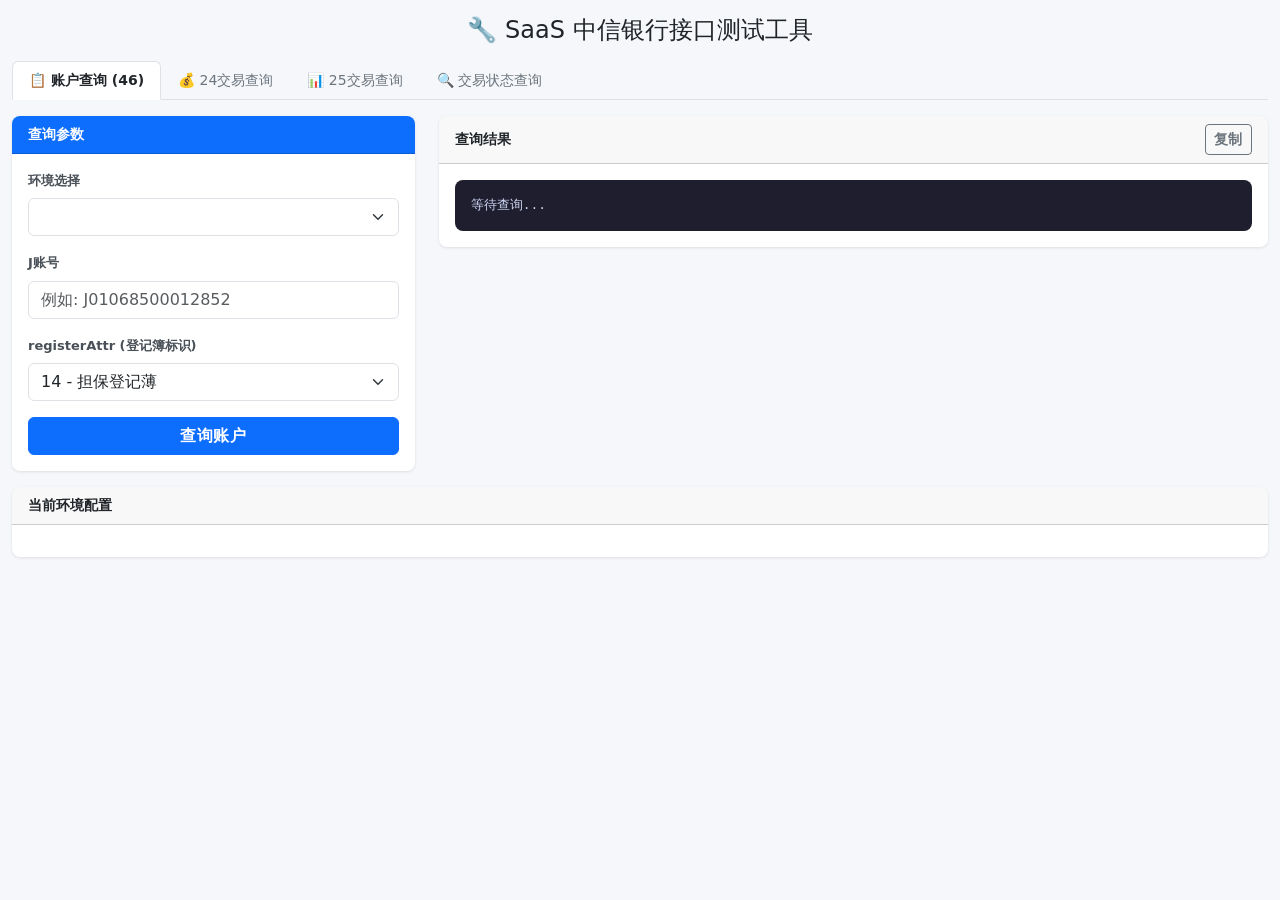
==== saas-zx-test-ui/target/classes/static/index.html @ e5513681 "简单测试类" ====
<!DOCTYPE html>
<html lang="zh-CN">
<head>
    <meta charset="UTF-8">
    <meta name="viewport" content="width=device-width, initial-scale=1.0">
    <title>SaaS ZX 测试工具</title>
    <link href="https://cdn.jsdelivr.net/npm/bootstrap@5.3.3/dist/css/bootstrap.min.css" rel="stylesheet">
    <link href="css/style.css" rel="stylesheet">
</head>
<body>
<div class="container-fluid py-3">
    <h4 class="mb-3 text-center">🔧 SaaS 中信银行接口测试工具</h4>

    <!-- Tab 导航 -->
    <ul class="nav nav-tabs" id="mainTab" role="tablist">
        <li class="nav-item" role="presentation">
            <button class="nav-link active" id="acct-tab" data-bs-toggle="tab" data-bs-target="#acctPanel" type="button" role="tab">📋 账户查询 (46)</button>
        </li>
        <li class="nav-item" role="presentation">
            <button class="nav-link" id="trans24-tab" data-bs-toggle="tab" data-bs-target="#trans24Panel" type="button" role="tab">💰 24交易查询</button>
        </li>
        <li class="nav-item" role="presentation">
            <button class="nav-link" id="trans25-tab" data-bs-toggle="tab" data-bs-target="#trans25Panel" type="button" role="tab">📊 25交易查询</button>
        </li>
        <li class="nav-item" role="presentation">
            <button class="nav-link" id="status-tab" data-bs-toggle="tab" data-bs-target="#statusPanel" type="button" role="tab">🔍 交易状态查询</button>
        </li>
    </ul>

    <div class="tab-content mt-3" id="mainTabContent">

        <!-- ========== 账户查询 (46) ========== -->
        <div class="tab-pane fade show active" id="acctPanel" role="tabpanel">
            <div class="row">
                <div class="col-md-4">
                    <div class="card">
                        <div class="card-header bg-primary text-white">查询参数</div>
                        <div class="card-body">
                            <div class="mb-3">
                                <label class="form-label">环境选择</label>
                                <select class="form-select" id="acct-env">
                                    <!-- 动态填充 -->
                                </select>
                            </div>
                            <div class="mb-3">
                                <label class="form-label">J账号</label>
                                <input type="text" class="form-control" id="acct-no" placeholder="例如: J01068500012852">
                            </div>
                            <div class="mb-3">
                                <label class="form-label">registerAttr (登记簿标识)</label>
                                <select class="form-select" id="acct-register-attr">
                                    <option value="01">01 - 公共调账登记簿</option>
                                    <option value="12">12 - 自有资金登记薄</option>
                                    <option value="14" selected>14 - 担保登记薄</option>
                                    <option value="00">00 - 默认</option>
                                </select>
                            </div>
                            <button class="btn btn-primary w-100" onclick="queryAcctInfo()" id="btn-acct">
                                <span class="spinner-border spinner-border-sm d-none" id="spinner-acct"></span>
                                查询账户
                            </button>
                        </div>
                    </div>
                </div>
                <div class="col-md-8">
                    <div class="card">
                        <div class="card-header d-flex justify-content-between align-items-center">
                            <span>查询结果</span>
                            <button class="btn btn-sm btn-outline-secondary" onclick="copyResult('acct-result')">复制</button>
                        </div>
                        <div class="card-body">
                            <pre id="acct-result" class="result-json">等待查询...</pre>
                        </div>
                    </div>
                </div>
            </div>
        </div>

        <!-- ========== 24交易查询 ========== -->
        <div class="tab-pane fade" id="trans24Panel" role="tabpanel">
            <div class="row">
                <div class="col-md-4">
                    <div class="card">
                        <div class="card-header bg-success text-white">查询参数</div>
                        <div class="card-body">
                            <div class="mb-3">
                                <label class="form-label">环境选择</label>
                                <select class="form-select" id="trans24-env">
                                    <!-- 动态填充 -->
                                </select>
                            </div>
                            <div class="mb-3">
                                <label class="form-label">交易日期</label>
                                <input type="date" class="form-control" id="trans24-date">
                            </div>
                            <div class="mb-3">
                                <label class="form-label">J账号</label>
                                <input type="text" class="form-control" id="trans24-acct-no" placeholder="例如: J01068500000101">
                            </div>
                            <div class="mb-3">
                                <label class="form-label">TRANS_TYPE (交易类型)</label>
                                <select class="form-select" id="trans24-type">
                                    <option value="01">01 - 入金分账</option>
                                    <option value="02">02 - 交易划转</option>
                                    <option value="03">03 - 提现</option>
                                    <option value="04">04 - 提现手续费</option>
                                    <option value="05">05 - 提现退汇</option>
                                    <option value="06">06 - 渠道来账</option>
                                    <option value="98">98 - 所有(明细类型)</option>
                                    <option value="99" selected>99 - 所有(汇总类型)</option>
                                </select>
                            </div>
                            <div class="mb-3">
                                <label class="form-label">registerAttr (登记簿标识)</label>
                                <select class="form-select" id="trans24-register-attr">
                                    <option value="01">01 - 公共调账登记簿</option>
                                    <option value="12">12 - 自有资金登记薄</option>
                                    <option value="13">13 - 担保登记薄</option>
                                    <option value="17">17 - 待结算手续费登记簿</option>
                                </select>
                            </div>
                            <div class="mb-3">
                                <label class="form-label">页码 (PAGE)</label>
                                <input type="number" class="form-control" id="trans24-page" value="1" min="1">
                            </div>
                            <button class="btn btn-success w-100" onclick="queryTransDetail24()" id="btn-trans24">
                                <span class="spinner-border spinner-border-sm d-none" id="spinner-trans24"></span>
                                查询24交易
                            </button>
                        </div>
                    </div>
                </div>
                <div class="col-md-8">
                    <div class="card">
                        <div class="card-header d-flex justify-content-between align-items-center">
                            <span>查询结果</span>
                            <button class="btn btn-sm btn-outline-secondary" onclick="copyResult('trans24-result')">复制</button>
                        </div>
                        <div class="card-body">
                            <pre id="trans24-result" class="result-json">等待查询...</pre>
                        </div>
                    </div>
                </div>
            </div>
        </div>

        <!-- ========== 25交易查询 ========== -->
        <div class="tab-pane fade" id="trans25Panel" role="tabpanel">
            <div class="row">
                <div class="col-md-4">
                    <div class="card">
                        <div class="card-header bg-info text-white">查询参数</div>
                        <div class="card-body">
                            <div class="mb-3">
                                <label class="form-label">环境选择</label>
                                <select class="form-select" id="trans25-env">
                                    <!-- 动态填充 -->
                                </select>
                                <div class="form-text">25接口 mchntMbrId 从所选环境自动获取</div>
                            </div>
                            <div class="mb-3">
                                <label class="form-label">交易日期</label>
                                <input type="date" class="form-control" id="trans25-date">
                            </div>
                            <div class="mb-3">
                                <label class="form-label">TRANS_TYPE (交易类型)</label>
                                <select class="form-select" id="trans25-type">
                                    <option value="01">01 - 转账入金</option>
                                    <option value="02">02 - 退汇</option>
                                    <option value="03">03 - 支付渠道入金</option>
                                    <option value="04">04 - 提现</option>
                                    <option value="05">05 - 退款（预留）</option>
                                    <option value="99" selected>99 - 所有</option>
                                </select>
                            </div>
                            <div class="mb-3">
                                <label class="form-label">页码 (PAGE)</label>
                                <input type="number" class="form-control" id="trans25-page" value="1" min="1">
                            </div>
                            <button class="btn btn-info w-100 text-white" onclick="queryTransDetail25()" id="btn-trans25">
                                <span class="spinner-border spinner-border-sm d-none" id="spinner-trans25"></span>
                                查询25交易
                            </button>
                        </div>
                    </div>
                </div>
                <div class="col-md-8">
                    <div class="card">
                        <div class="card-header d-flex justify-content-between align-items-center">
                            <span>查询结果</span>
                            <button class="btn btn-sm btn-outline-secondary" onclick="copyResult('trans25-result')">复制</button>
                        </div>
                        <div class="card-body">
                            <pre id="trans25-result" class="result-json">等待查询...</pre>
                        </div>
                    </div>
                </div>
            </div>
        </div>

        <!-- ========== 交易状态查询 (74/87) ========== -->
        <div class="tab-pane fade" id="statusPanel" role="tabpanel">
            <div class="row">
                <div class="col-md-4">
                    <div class="card">
                        <div class="card-header bg-warning text-dark">查询参数</div>
                        <div class="card-body">
                            <div class="mb-3">
                                <label class="form-label">环境选择</label>
                                <select class="form-select" id="status-env"></select>
                            </div>
                            <div class="mb-3">
                                <label class="form-label">查询类型</label>
                                <select class="form-select" id="status-query-type" onchange="toggleStatusFields()">
                                    <option value="74_withdraw">74 - 提现查询 (仅需BUSS_ID)</option>
                                    <option value="74_transfer">74 - 交易查询 (转账/消费)</option>
                                    <option value="87">87 - 提现状态查询</option>
                                </select>
                            </div>
                            <div class="mb-3">
                                <label class="form-label">J账号</label>
                                <input type="text" class="form-control" id="status-acct-no" placeholder="例如: J01068500003668">
                            </div>
                            <div class="mb-3">
                                <label class="form-label">原始交易日期</label>
                                <input type="date" class="form-control" id="status-date">
                            </div>

                            <!-- 74-提现查询: 只需 BUSS_ID -->
                            <div id="pay-withdraw-fields">
                                <hr class="my-2">
                                <small class="text-muted">提现查询参数</small>
                                <div class="mb-2 mt-2">
                                    <label class="form-label">BUSS_ID (商户订单号) <span class="text-danger">*</span></label>
                                    <input type="text" class="form-control form-control-sm" id="status-wd-buss-id" placeholder="必填">
                                </div>
                            </div>

                            <!-- 74-交易查询: BUSS_ID + BUSS_SUB_ID + TRANS_TYPE -->
                            <div id="pay-transfer-fields" style="display:none">
                                <hr class="my-2">
                                <small class="text-muted">交易查询参数 (转账/消费)</small>
                                <div class="mb-2 mt-2">
                                    <label class="form-label">BUSS_ID (商户订单号) <span class="text-danger">*</span></label>
                                    <input type="text" class="form-control form-control-sm" id="status-tf-buss-id" placeholder="必填">
                                </div>
                                <div class="mb-2">
                                    <label class="form-label">BUSS_SUB_ID (商户子订单号) <span class="text-danger">*</span></label>
                                    <input type="text" class="form-control form-control-sm" id="status-tf-buss-sub-id" placeholder="必填, 例如: xxx104">
                                </div>
                                <div class="mb-2">
                                    <label class="form-label">TRANS_TYPE (交易类型) <span class="text-danger">*</span></label>
                                    <select class="form-select form-select-sm" id="status-tf-trans-type">
                                        <option value="01" selected>01 - 退款</option>
                                    </select>
                                </div>
                            </div>

                            <!-- 87-提现状态 专用字段 -->
                            <div id="withdraw-fields" style="display:none">
                                <hr class="my-2">
                                <small class="text-muted">提现状态查询参数</small>
                                <div class="mb-2 mt-2">
                                    <label class="form-label">ORI_TRANS_SSN (原始交易流水号)</label>
                                    <input type="text" class="form-control form-control-sm" id="status-ori-trans-ssn" placeholder="例如: SG0G0004232497">
                                </div>
                                <div class="mb-2">
                                    <label class="form-label">交易金额 (transAmt)</label>
                                    <input type="text" class="form-control form-control-sm" id="status-trans-amt" placeholder="可选, 例如: 100">
                                </div>
                                <div class="mb-2">
                                    <label class="form-label">时间戳 (timeStampe)</label>
                                    <input type="text" class="form-control form-control-sm" id="status-timestamp" placeholder="可选, 例如: 2024-05-15-09.27.56.845086">
                                </div>
                            </div>

                            <button class="btn btn-warning w-100 mt-2" onclick="queryTransStatus()" id="btn-status">
                                <span class="spinner-border spinner-border-sm d-none" id="spinner-status"></span>
                                查询交易状态
                            </button>
                        </div>
                    </div>
                </div>
                <div class="col-md-8">
                    <div class="card">
                        <div class="card-header d-flex justify-content-between align-items-center">
                            <span>查询结果</span>
                            <button class="btn btn-sm btn-outline-secondary" onclick="copyResult('status-result')">复制</button>
                        </div>
                        <div class="card-body">
                            <pre id="status-result" class="result-json">等待查询...</pre>
                        </div>
                    </div>
                </div>
            </div>
        </div>

    </div>

    <!-- 环境信息展示 -->
    <div class="card mt-3">
        <div class="card-header">当前环境配置</div>
        <div class="card-body">
            <div id="env-info" class="row">
                <!-- 动态填充 -->
            </div>
        </div>
    </div>
</div>

<script src="https://cdn.jsdelivr.net/npm/bootstrap@5.3.3/dist/js/bootstrap.bundle.min.js"></script>
<script src="js/app.js"></script>
</body>
</html>
---- saas-zx-test-ui/target/classes/static/css/style.css ----
body {
    background-color: #f5f7fa;
    font-size: 14px;
}

.result-json {
    background-color: #1e1e2e;
    color: #cdd6f4;
    padding: 16px;
    border-radius: 8px;
    max-height: 600px;
    overflow: auto;
    font-family: 'Menlo', 'Consolas', 'Courier New', monospace;
    font-size: 13px;
    line-height: 1.5;
    white-space: pre-wrap;
    word-wrap: break-word;
    margin-bottom: 0;
}

.card {
    border: none;
    box-shadow: 0 1px 3px rgba(0, 0, 0, 0.1);
    border-radius: 8px;
}

.card-header {
    border-radius: 8px 8px 0 0 !important;
    font-weight: 600;
}

.nav-tabs .nav-link {
    font-weight: 500;
    color: #6c757d;
}

.nav-tabs .nav-link.active {
    color: #212529;
    font-weight: 600;
}

.form-label {
    font-weight: 600;
    font-size: 13px;
    color: #495057;
}

.btn {
    font-weight: 600;
    letter-spacing: 0.5px;
}

.env-badge {
    display: inline-block;
    padding: 2px 8px;
    border-radius: 4px;
    font-size: 12px;
    font-weight: 600;
}

.env-test {
    background-color: #fff3cd;
    color: #856404;
}

.env-prod {
    background-color: #f8d7da;
    color: #721c24;
}

.env-brand-lsym {
    background-color: #d1ecf1;
    color: #0c5460;
}

.env-brand-mdl {
    background-color: #d4edda;
    color: #155724;
}
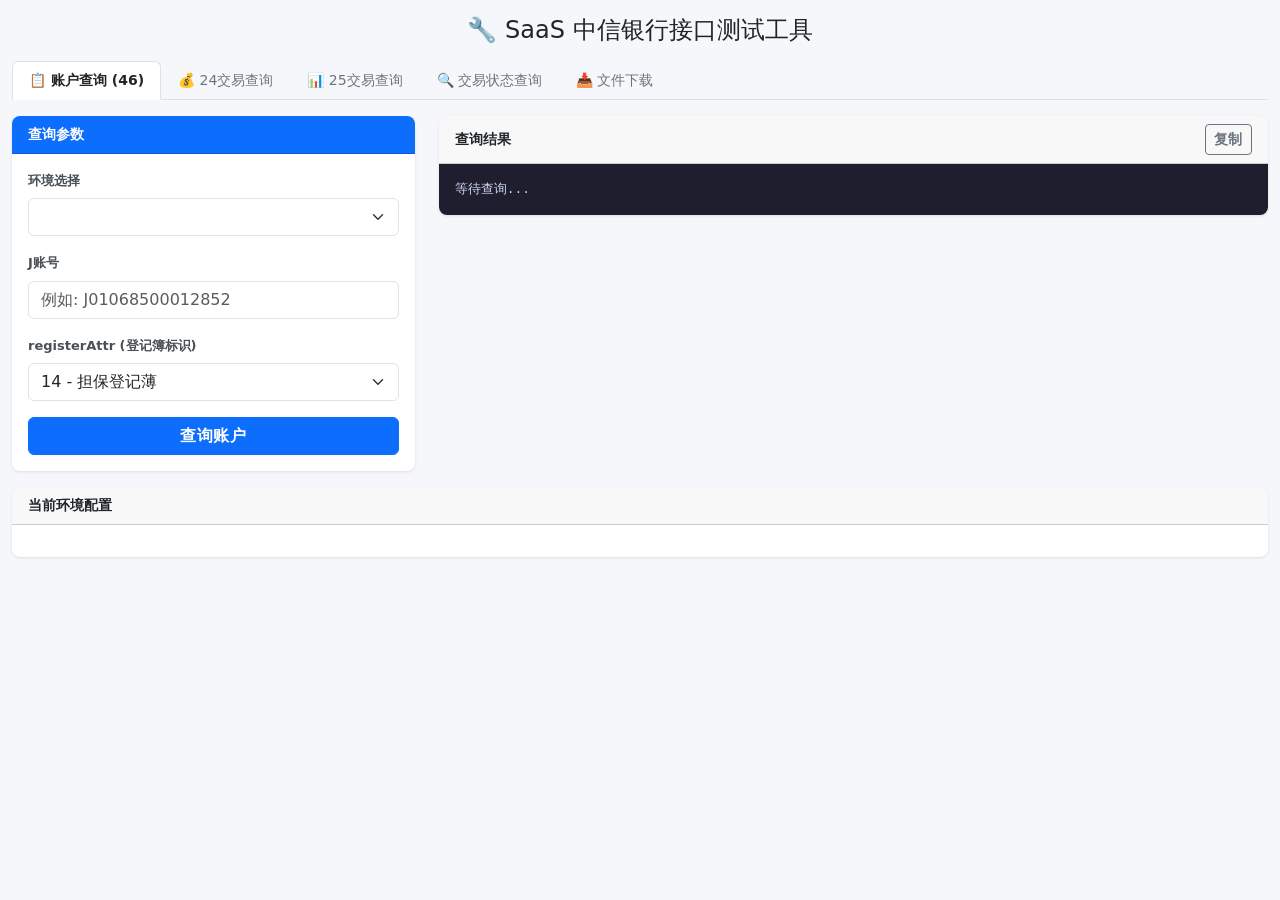
==== commit 9bf2f86f: "简单测试类" ====
--- a/saas-zx-test-ui/target/classes/static/index.html
+++ b/saas-zx-test-ui/target/classes/static/index.html
@@ -25,6 +25,9 @@
         <li class="nav-item" role="presentation">
             <button class="nav-link" id="status-tab" data-bs-toggle="tab" data-bs-target="#statusPanel" type="button" role="tab">🔍 交易状态查询</button>
         </li>
+        <li class="nav-item" role="presentation">
+            <button class="nav-link" id="download-tab" data-bs-toggle="tab" data-bs-target="#downloadPanel" type="button" role="tab">📥 文件下载</button>
+        </li>
     </ul>
 
     <div class="tab-content mt-3" id="mainTabContent">
@@ -63,7 +66,7 @@
                     </div>
                 </div>
                 <div class="col-md-8">
-                    <div class="card">
+                    <div class="card result-card">
                         <div class="card-header d-flex justify-content-between align-items-center">
                             <span>查询结果</span>
                             <button class="btn btn-sm btn-outline-secondary" onclick="copyResult('acct-result')">复制</button>
@@ -131,7 +134,7 @@
                     </div>
                 </div>
                 <div class="col-md-8">
-                    <div class="card">
+                    <div class="card result-card">
                         <div class="card-header d-flex justify-content-between align-items-center">
                             <span>查询结果</span>
                             <button class="btn btn-sm btn-outline-secondary" onclick="copyResult('trans24-result')">复制</button>
@@ -185,7 +188,7 @@
                     </div>
                 </div>
                 <div class="col-md-8">
-                    <div class="card">
+                    <div class="card result-card">
                         <div class="card-header d-flex justify-content-between align-items-center">
                             <span>查询结果</span>
                             <button class="btn btn-sm btn-outline-secondary" onclick="copyResult('trans25-result')">复制</button>
@@ -282,7 +285,7 @@
                     </div>
                 </div>
                 <div class="col-md-8">
-                    <div class="card">
+                    <div class="card result-card">
                         <div class="card-header d-flex justify-content-between align-items-center">
                             <span>查询结果</span>
                             <button class="btn btn-sm btn-outline-secondary" onclick="copyResult('status-result')">复制</button>
@@ -295,7 +298,114 @@
             </div>
         </div>
 
-    </div>
+        <!-- ========== 文件下载 (01/02/14) ========== -->
+        <div class="tab-pane fade" id="downloadPanel" role="tabpanel">
+            <div class="row">
+                <div class="col-md-4">
+                    <div class="card">
+                        <div class="card-header bg-secondary text-white">📥 文件下载</div>
+                        <div class="card-body">
+                            <div class="mb-3">
+                                <label class="form-label">环境选择</label>
+                                <select class="form-select" id="download-env"></select>
+                            </div>
+                            <div class="mb-3">
+                                <label class="form-label">下载类型 (bizFunc)</label>
+                                <select class="form-select" id="download-bizfunc" onchange="toggleDownloadFields()">
+                                    <option value="02" selected>02 - 电子回执获取</option>
+                                    <option value="01">01 - SFTP文件下载</option>
+                                    <option value="14">14 - 登记簿明细打印</option>
+                                </select>
+                            </div>
+
+                            <!-- bizFunc=01 -->
+                            <div id="dl-01-fields" style="display:none">
+                                <hr class="my-2">
+                                <small class="text-muted">SFTP文件下载参数</small>
+                                <div class="mb-2 mt-2">
+                                    <label class="form-label">文件传输类型</label>
+                                    <select class="form-select form-select-sm" id="dl-01-transtype">
+                                        <option value="MSG" selected>MSG - 大报文返回</option>
+                                        <option value="SFTP">SFTP - 推送到FTP服务器</option>
+                                    </select>
+                                </div>
+                            </div>
+
+                            <!-- bizFunc=02 -->
+                            <div id="dl-02-fields">
+                                <hr class="my-2">
+                                <small class="text-muted">电子回执获取参数</small>
+                                <div class="mb-2 mt-2">
+                                    <label class="form-label">中信交易流水号 (USER_SSN) <span class="text-danger">*</span></label>
+                                    <input type="text" class="form-control form-control-sm" id="dl-02-userssn" placeholder="例如: EMSSBPG2411084086204582341365766">
+                                </div>
+                                <div class="mb-2">
+                                    <label class="form-label">交易日期 (USER_TRANS_DT) <span class="text-danger">*</span></label>
+                                    <input type="text" class="form-control form-control-sm" id="dl-02-transdt" placeholder="yyyyMMdd, 例如: 20241108">
+                                </div>
+                                <div class="mb-2">
+                                    <label class="form-label">交易类型 (TRANS_TYPE) <span class="text-danger">*</span></label>
+                                    <select class="form-select form-select-sm" id="dl-02-transtype">
+                                        <option value="00">00 - 资金划转</option>
+                                        <option value="03">03 - 清分入金</option>
+                                        <option value="04" selected>04 - 智能提现</option>
+                                        <option value="05">05 - 转账入金</option>
+                                        <option value="06">06 - 联机支付</option>
+                                        <option value="07">07 - 联机退款</option>
+                                        <option value="12">12 - 平台付款</option>
+                                        <option value="13">13 - 平台收款</option>
+                                        <option value="14">14 - 批量提现</option>
+                                    </select>
+                                </div>
+                            </div>
+
+                            <!-- bizFunc=14 -->
+                            <div id="dl-14-fields" style="display:none">
+                                <hr class="my-2">
+                                <small class="text-muted">登记簿明细打印参数</small>
+                                <div class="mb-2 mt-2">
+                                    <label class="form-label">用户编号 (acctNo) <span class="text-danger">*</span></label>
+                                    <input type="text" class="form-control form-control-sm" id="dl-14-acctno" placeholder="J开头账号, SM2加密传输">
+                                </div>
+                                <div class="mb-2">
+                                    <label class="form-label">交易起始日期 <span class="text-danger">*</span></label>
+                                    <input type="text" class="form-control form-control-sm" id="dl-14-startdate" placeholder="yyyyMMdd">
+                                </div>
+                                <div class="mb-2">
+                                    <label class="form-label">交易结束日期 <span class="text-danger">*</span></label>
+                                    <input type="text" class="form-control form-control-sm" id="dl-14-enddate" placeholder="yyyyMMdd">
+                                </div>
+                                <div class="mb-2">
+                                    <label class="form-label">资金方向 (可选)</label>
+                                    <select class="form-select form-select-sm" id="dl-14-flag">
+                                        <option value="">全部</option>
+                                        <option value="C">C - 贷（收入）</option>
+                                        <option value="D">D - 借（支出）</option>
+                                    </select>
+                                </div>
+                            </div>
+
+                            <button class="btn btn-secondary w-100 mt-2" onclick="doDownload()" id="btn-download">
+                                <span class="spinner-border spinner-border-sm d-none" id="spinner-download"></span>
+                                📥 下载文件
+                            </button>
+                        </div>
+                    </div>
+                </div>
+                <div class="col-md-8">
+                    <div class="card result-card">
+                        <div class="card-header d-flex justify-content-between align-items-center">
+                            <span>下载状态</span>
+                        </div>
+                        <div class="card-body">
+                            <pre id="download-result" class="result-json">等待下载操作...</pre>
+                        </div>
+                    </div>
+                </div>
+            </div>
+        </div>
+
+    </div><!-- /tab-content -->
 
     <!-- 环境信息展示 -->
     <div class="card mt-3">
--- a/saas-zx-test-ui/target/classes/static/css/style.css
+++ b/saas-zx-test-ui/target/classes/static/css/style.css
@@ -8,14 +8,27 @@
     color: #cdd6f4;
     padding: 16px;
     border-radius: 8px;
-    max-height: 600px;
-    overflow: auto;
+    max-height: 420px;
+    overflow-y: auto;
+    overflow-x: auto;
     font-family: 'Menlo', 'Consolas', 'Courier New', monospace;
     font-size: 13px;
     line-height: 1.5;
     white-space: pre-wrap;
     word-wrap: break-word;
     margin-bottom: 0;
+}
+
+/* 结果区域卡片固定高度，内容滚动 */
+.result-card .card-body {
+    max-height: 460px;
+    overflow: hidden;
+    padding: 0;
+}
+
+.result-card .result-json {
+    border-radius: 0 0 8px 8px;
+    max-height: 420px;
 }
 
 .card {
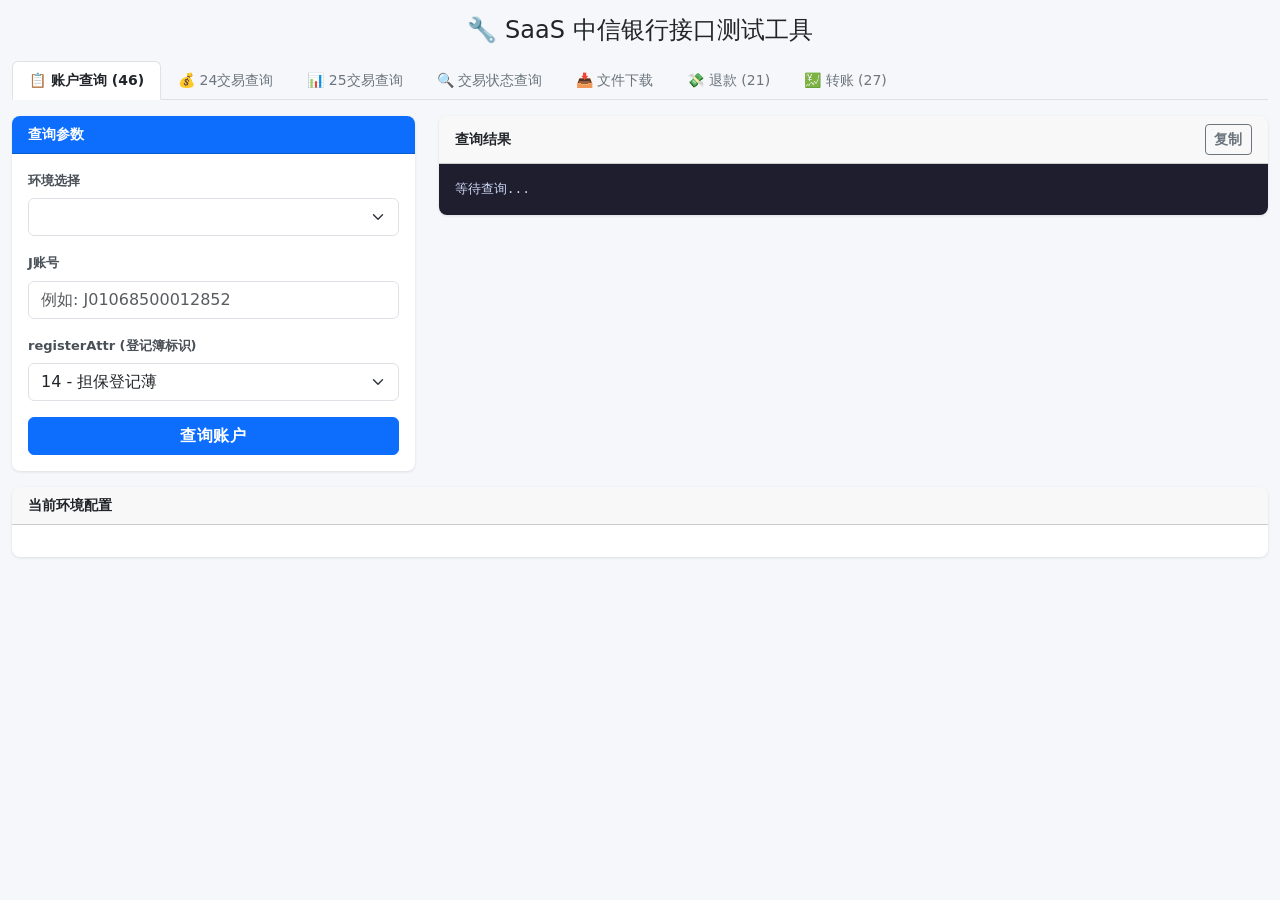
==== commit 32a9deba: "1.小工具增加功能" ====
--- a/saas-zx-test-ui/target/classes/static/index.html
+++ b/saas-zx-test-ui/target/classes/static/index.html
@@ -5,7 +5,7 @@
     <meta name="viewport" content="width=device-width, initial-scale=1.0">
     <title>SaaS ZX 测试工具</title>
     <link href="https://cdn.jsdelivr.net/npm/bootstrap@5.3.3/dist/css/bootstrap.min.css" rel="stylesheet">
-    <link href="css/style.css" rel="stylesheet">
+    <link href="css/style.css?v=20260623a" rel="stylesheet">
 </head>
 <body>
 <div class="container-fluid py-3">
@@ -28,6 +28,12 @@
         <li class="nav-item" role="presentation">
             <button class="nav-link" id="download-tab" data-bs-toggle="tab" data-bs-target="#downloadPanel" type="button" role="tab">📥 文件下载</button>
         </li>
+        <li class="nav-item" role="presentation">
+            <button class="nav-link" id="refund-tab" data-bs-toggle="tab" data-bs-target="#refundPanel" type="button" role="tab">💸 退款 (21)</button>
+        </li>
+        <li class="nav-item" role="presentation">
+            <button class="nav-link" id="transfer-tab" data-bs-toggle="tab" data-bs-target="#transferPanel" type="button" role="tab">💹 转账 (27)</button>
+        </li>
     </ul>
 
     <div class="tab-content mt-3" id="mainTabContent">
@@ -130,6 +136,10 @@
                                 <span class="spinner-border spinner-border-sm d-none" id="spinner-trans24"></span>
                                 查询24交易
                             </button>
+                            <button class="btn btn-outline-success w-100 mt-2" onclick="downloadTransDetail24Csv()" id="btn-trans24-csv">
+                                <span class="spinner-border spinner-border-sm d-none" id="spinner-trans24-csv"></span>
+                                ⬇️ 下载CSV(全部页)
+                            </button>
                         </div>
                     </div>
                 </div>
@@ -183,6 +193,10 @@
                             <button class="btn btn-info w-100 text-white" onclick="queryTransDetail25()" id="btn-trans25">
                                 <span class="spinner-border spinner-border-sm d-none" id="spinner-trans25"></span>
                                 查询25交易
+                            </button>
+                            <button class="btn btn-outline-info w-100 mt-2" onclick="downloadTransDetail25Csv()" id="btn-trans25-csv">
+                                <span class="spinner-border spinner-border-sm d-none" id="spinner-trans25-csv"></span>
+                                ⬇️ 下载CSV(全部页)
                             </button>
                         </div>
                     </div>
@@ -405,6 +419,207 @@
             </div>
         </div>
 
+        <!-- ========== 退款 (21) ========== -->
+        <div class="tab-pane fade" id="refundPanel" role="tabpanel">
+            <div class="row">
+                <div class="col-md-4">
+                    <div class="card">
+                        <div class="card-header bg-danger text-white">退款参数</div>
+                        <div class="card-body">
+                            <div class="mb-3">
+                                <label class="form-label">环境选择</label>
+                                <select class="form-select" id="refund-env"></select>
+                            </div>
+                            <div class="mb-3">
+                                <label class="form-label">FUND_TP (资金类型)</label>
+                                <select class="form-select" id="refund-fundtp">
+                                    <option value="001002" selected>001002 - 测试环境</option>
+                                    <option value="011002">011002 - 生产环境</option>
+                                </select>
+                                <div class="form-text">测试=001002, 生产=011002</div>
+                            </div>
+                            <hr class="my-2">
+                            <small class="text-muted">原支付信息 (二选一)</small>
+                            <div class="mb-2 mt-2">
+                                <label class="form-label">原支付标识方式</label>
+                                <select class="form-select form-select-sm" id="refund-ori-type" onchange="toggleRefundFields()">
+                                    <option value="buss" selected>商户订单号 (ORI_BUSS_ID)</option>
+                                    <option value="ssn">中信侧流水号 (ORI_USER_SSN)</option>
+                                </select>
+                            </div>
+
+                            <!-- BUSS_ID 模式 -->
+                            <div id="refund-ori-buss">
+                                <div class="mb-2">
+                                    <label class="form-label">ORI_BUSS_ID (原支付商户订单号) <span class="text-danger">*</span></label>
+                                    <input type="text" class="form-control form-control-sm" id="refund-oribussid" placeholder="必填">
+                                </div>
+                                <div class="mb-2">
+                                    <label class="form-label">ORI_BUSS_SUB_ID (原支付商户子订单号)</label>
+                                    <input type="text" class="form-control form-control-sm" id="refund-oribussubid" placeholder="可选, 例如: xxx104">
+                                </div>
+                            </div>
+
+                            <!-- USER_SSN 模式 -->
+                            <div id="refund-ori-ssn" style="display:none">
+                                <div class="mb-2">
+                                    <label class="form-label">ORI_USER_SSN (原支付中信侧流水号) <span class="text-danger">*</span></label>
+                                    <input type="text" class="form-control form-control-sm" id="refund-oriuserssn" placeholder="必填, 例如: EMSSBPG2606235844374776860649472">
+                                </div>
+                            </div>
+
+                            <!-- 两种模式都需要的字段 -->
+                            <div class="mb-2">
+                                <label class="form-label">ORI_USER_TRANS_DT (原支付中信侧交易日期) <span class="text-danger">*</span></label>
+                                <input type="text" class="form-control form-control-sm" id="refund-oriusertransdt" placeholder="必填, yyyyMMdd">
+                            </div>
+                            <hr class="my-2">
+                            <small class="text-muted">退款交易信息</small>
+                            <div class="mb-2 mt-2">
+                                <label class="form-label">TRANS_DT (退款日期) <span class="text-danger">*</span></label>
+                                <input type="date" class="form-control form-control-sm" id="refund-transdt">
+                            </div>
+                            <div class="mb-2">
+                                <label class="form-label">TRANS_TM (退款时间) <span class="text-danger">*</span></label>
+                                <input type="text" class="form-control form-control-sm" id="refund-transtm" placeholder="HHmmss, 例如: 164012">
+                            </div>
+                            <hr class="my-2">
+                            <small class="text-muted">原支付交易参与方信息</small>
+                            <div class="mb-2 mt-2">
+                                <label class="form-label">ORI_USER_D_ID (付款方银行用户编号) <span class="text-danger">*</span></label>
+                                <input type="text" class="form-control form-control-sm" id="refund-oriuserdid" placeholder="J开头">
+                            </div>
+                            <div class="mb-2">
+                                <label class="form-label">ORI_USER_D_NM (付款方名称) <span class="text-danger">*</span></label>
+                                <input type="text" class="form-control form-control-sm" id="refund-oriuserdnm" placeholder="例如: 黄大最">
+                            </div>
+                            <div class="mb-2">
+                                <label class="form-label">ORI_USER_C_ID (收款方银行用户编号) <span class="text-danger">*</span></label>
+                                <input type="text" class="form-control form-control-sm" id="refund-oriusercid" placeholder="J开头">
+                            </div>
+                            <div class="mb-2">
+                                <label class="form-label">ORI_USER_C_NM (收款方名称) <span class="text-danger">*</span></label>
+                                <input type="text" class="form-control form-control-sm" id="refund-oriusercnm" placeholder="例如: XX公司">
+                            </div>
+                            <div class="mb-2">
+                                <label class="form-label">ORI_USER_C_AMT (退款金额/分) <span class="text-danger">*</span></label>
+                                <input type="text" class="form-control form-control-sm" id="refund-amt" placeholder="单位: 分, 例如: 100">
+                            </div>
+                            <div class="form-check form-switch mb-2">
+                                <input class="form-check-input" type="checkbox" id="refund-switch" onchange="toggleRefundBtn()">
+                                <label class="form-check-label text-danger" for="refund-switch">☑ 确认参数无误，启用退款</label>
+                            </div>
+                            <button class="btn btn-danger w-100" onclick="queryRefund()" id="btn-refund" disabled>
+                                <span class="spinner-border spinner-border-sm d-none" id="spinner-refund"></span>
+                                💸 发起退款
+                            </button>
+                        </div>
+                    </div>
+                </div>
+                <div class="col-md-8">
+                    <div class="card result-card">
+                        <div class="card-header d-flex justify-content-between align-items-center">
+                            <span>退款结果</span>
+                            <button class="btn btn-sm btn-outline-secondary" onclick="copyResult('refund-result')">复制</button>
+                        </div>
+                        <div class="card-body">
+                            <pre id="refund-result" class="result-json">等待发起退款...</pre>
+                        </div>
+                    </div>
+                </div>
+            </div>
+        </div>
+
+        <!-- ========== 转账 (27) ========== -->
+        <div class="tab-pane fade" id="transferPanel" role="tabpanel">
+            <div class="row">
+                <div class="col-md-4">
+                    <div class="card">
+                        <div class="card-header bg-info text-white">转账参数</div>
+                        <div class="card-body">
+                            <div class="mb-3">
+                                <label class="form-label">环境选择</label>
+                                <select class="form-select" id="transfer-env"></select>
+                            </div>
+                            <div class="mb-3">
+                                <label class="form-label">FUND_TP (资金类型)</label>
+                                <select class="form-select" id="transfer-fundtp">
+                                    <option value="001002" selected>001002 - 测试环境</option>
+                                    <option value="011002">011002 - 生产环境</option>
+                                </select>
+                                <div class="form-text">测试=001002, 生产=011002</div>
+                            </div>
+                            <hr class="my-2">
+                            <small class="text-muted">付款方信息</small>
+                            <div class="mb-2 mt-2">
+                                <label class="form-label">付费方J账号 <span class="text-danger">*</span></label>
+                                <input type="text" class="form-control form-control-sm" id="transfer-outacct" placeholder="J开头, 例如: J01016300000552">
+                            </div>
+                            <div class="mb-2">
+                                <label class="form-label">付费方名称 <span class="text-danger">*</span></label>
+                                <input type="text" class="form-control form-control-sm" id="transfer-outnm" placeholder="例如: 安徽汇旺餐饮管理有限公司">
+                            </div>
+                            <hr class="my-2">
+                            <small class="text-muted">收款方信息</small>
+                            <div class="mb-2 mt-2">
+                                <label class="form-label">收款方J账号 <span class="text-danger">*</span></label>
+                                <input type="text" class="form-control form-control-sm" id="transfer-inacct" placeholder="J开头, 例如: J01016300043403">
+                            </div>
+                            <div class="mb-2">
+                                <label class="form-label">收款方名称 <span class="text-danger">*</span></label>
+                                <input type="text" class="form-control form-control-sm" id="transfer-innm" placeholder="例如: 孙钰惠">
+                            </div>
+                            <hr class="my-2">
+                            <small class="text-muted">交易信息</small>
+                            <div class="mb-2 mt-2">
+                                <label class="form-label">转账金额/分 <span class="text-danger">*</span></label>
+                                <input type="text" class="form-control form-control-sm" id="transfer-amt" placeholder="单位: 分, 例如: 186304">
+                            </div>
+                            <div class="mb-2">
+                                <label class="form-label">BUSS_ID (商户订单号) <span class="text-danger">*</span></label>
+                                <input type="text" class="form-control form-control-sm" id="transfer-bussid" placeholder="例如: 2025011515051344103">
+                            </div>
+                            <div class="mb-2">
+                                <label class="form-label">BUSS_SUB_ID (商户子订单号)</label>
+                                <input type="text" class="form-control form-control-sm" id="transfer-bussubid" placeholder="可选, 例如: 2025011515051344103104R">
+                            </div>
+                            <div class="mb-2">
+                                <label class="form-label">交易日期 <span class="text-danger">*</span></label>
+                                <input type="date" class="form-control form-control-sm" id="transfer-transdt">
+                            </div>
+                            <div class="mb-2">
+                                <label class="form-label">交易时间 <span class="text-danger">*</span></label>
+                                <input type="text" class="form-control form-control-sm" id="transfer-transtm" placeholder="HHmmss, 例如: 163012">
+                            </div>
+                            <div class="mb-2">
+                                <label class="form-label">MEMO (备注)</label>
+                                <input type="text" class="form-control form-control-sm" id="transfer-memo" placeholder="默认: 失败交易退款">
+                            </div>
+                            <div class="form-check form-switch mb-2">
+                                <input class="form-check-input" type="checkbox" id="transfer-switch" onchange="toggleTransferBtn()">
+                                <label class="form-check-label text-danger" for="transfer-switch">☑ 确认参数无误，启用转账</label>
+                            </div>
+                            <button class="btn btn-info w-100" onclick="queryTransfer()" id="btn-transfer" disabled>
+                                <span class="spinner-border spinner-border-sm d-none" id="spinner-transfer"></span>
+                                💹 发起转账
+                            </button>
+                        </div>
+                    </div>
+                </div>
+                <div class="col-md-8">
+                    <div class="card result-card">
+                        <div class="card-header d-flex justify-content-between align-items-center">
+                            <span>转账结果</span>
+                            <button class="btn btn-sm btn-outline-secondary" onclick="copyResult('transfer-result')">复制</button>
+                        </div>
+                        <div class="card-body">
+                            <pre id="transfer-result" class="result-json">等待发起转账...</pre>
+                        </div>
+                    </div>
+                </div>
+            </div>
+        </div>
+
     </div><!-- /tab-content -->
 
     <!-- 环境信息展示 -->
@@ -418,7 +633,63 @@
     </div>
 </div>
 
+<!-- 退款确认弹窗 -->
+<div class="modal fade" id="refundConfirmModal" tabindex="-1">
+    <div class="modal-dialog modal-lg">
+        <div class="modal-content">
+            <div class="modal-header bg-danger text-white">
+                <h5 class="modal-title">⚠️ 退款确认</h5>
+                <button type="button" class="btn-close btn-close-white" data-bs-dismiss="modal"></button>
+            </div>
+            <div class="modal-body">
+                <p class="text-danger fw-bold">请仔细核对以下退款信息，确认无误后再提交：</p>
+                <table class="table table-bordered table-sm" id="refund-confirm-table">
+                    <tbody></tbody>
+                </table>
+                <div class="alert alert-warning py-2 mb-0">
+                    <small>⚠️ 退款操作不可撤销，请确认金额和账户信息正确。</small>
+                </div>
+            </div>
+            <div class="modal-footer">
+                <button type="button" class="btn btn-secondary" data-bs-dismiss="modal">取消</button>
+                <button type="button" class="btn btn-danger" id="refund-confirm-btn" onclick="doRefund()">
+                    <span class="spinner-border spinner-border-sm d-none" id="spinner-refund-confirm"></span>
+                    ✅ 确认退款
+                </button>
+            </div>
+        </div>
+    </div>
+</div>
+
+<!-- 转账确认弹窗 -->
+<div class="modal fade" id="transferConfirmModal" tabindex="-1">
+    <div class="modal-dialog modal-lg">
+        <div class="modal-content">
+            <div class="modal-header bg-info text-white">
+                <h5 class="modal-title">⚠️ 转账确认</h5>
+                <button type="button" class="btn-close btn-close-white" data-bs-dismiss="modal"></button>
+            </div>
+            <div class="modal-body">
+                <p class="text-danger fw-bold">请仔细核对以下转账信息，确认无误后再提交：</p>
+                <table class="table table-bordered table-sm" id="transfer-confirm-table">
+                    <tbody></tbody>
+                </table>
+                <div class="alert alert-warning py-2 mb-0">
+                    <small>⚠️ 转账操作不可撤销，请确认金额和账户信息正确。</small>
+                </div>
+            </div>
+            <div class="modal-footer">
+                <button type="button" class="btn btn-secondary" data-bs-dismiss="modal">取消</button>
+                <button type="button" class="btn btn-info" id="transfer-confirm-btn" onclick="doTransfer()">
+                    <span class="spinner-border spinner-border-sm d-none" id="spinner-transfer-confirm"></span>
+                    ✅ 确认转账
+                </button>
+            </div>
+        </div>
+    </div>
+</div>
+
 <script src="https://cdn.jsdelivr.net/npm/bootstrap@5.3.3/dist/js/bootstrap.bundle.min.js"></script>
-<script src="js/app.js"></script>
+<script src="js/app.js?v=20260623a"></script>
 </body>
 </html>
